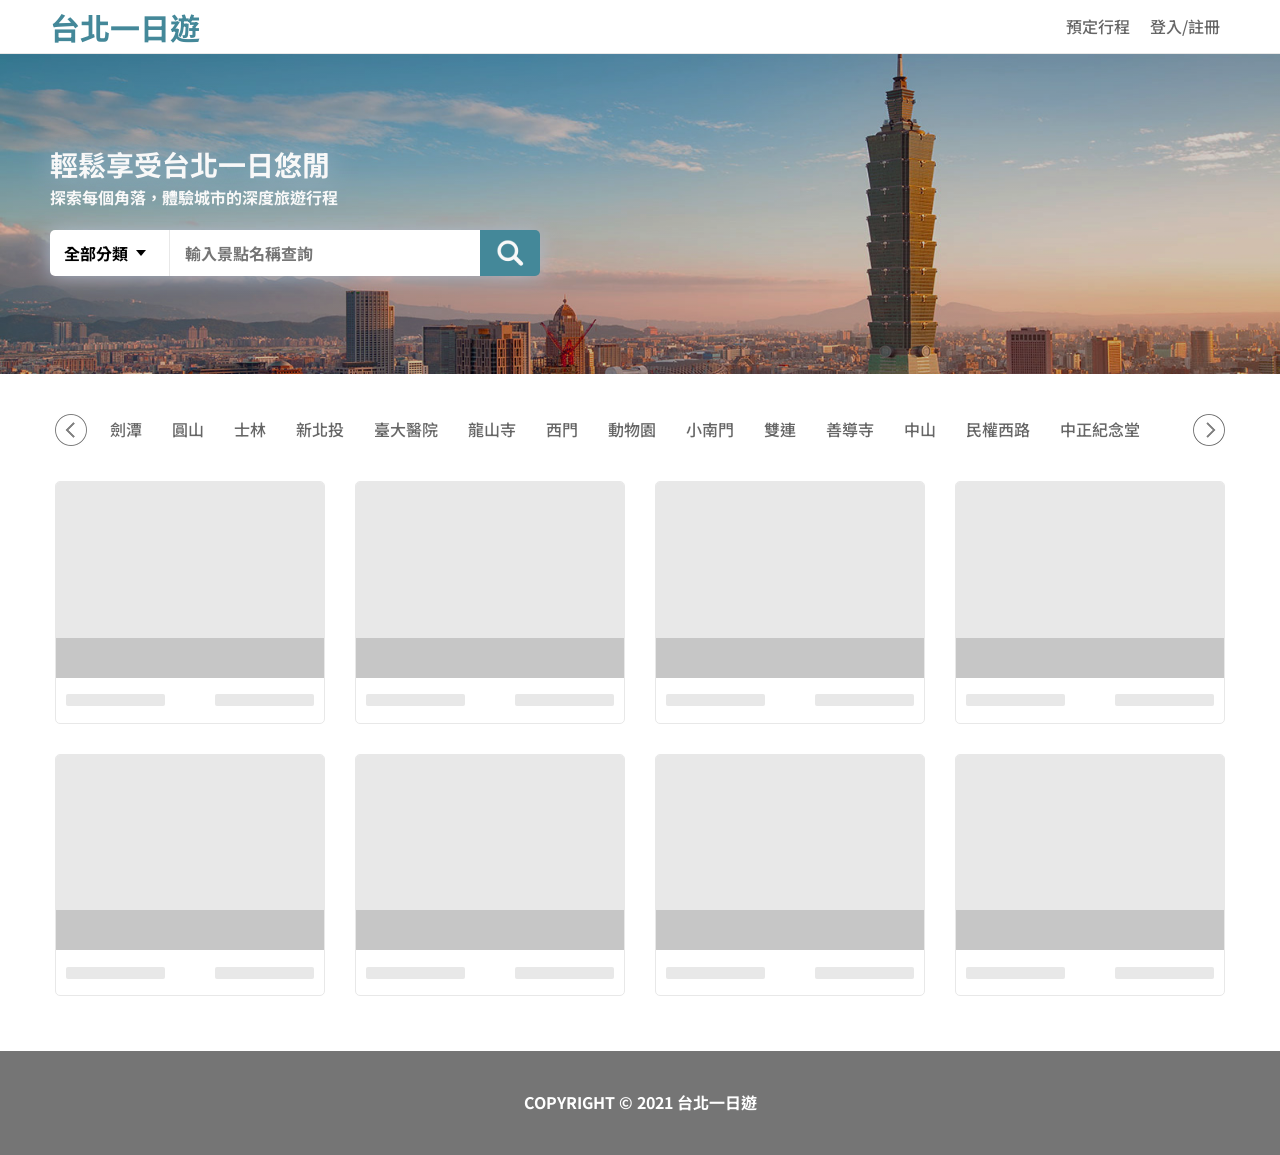
==== static/index.html @ 525bab65 "feat: [前台] 2-1 Add RWD homepage layout from Figma Co-Authored-By: muchuan0915 <207142969+muchuan0915" ====
<!DOCTYPE html>
<html lang="zh-Hant">
<head>
  <meta charset="UTF-8">
  <meta name="viewport" content="width=device-width, initial-scale=1.0">
  <title>台北一日遊</title>
  <link rel="preconnect" href="https://fonts.googleapis.com">
  <link rel="preconnect" href="https://fonts.gstatic.com" crossorigin>
  <link href="https://fonts.googleapis.com/css2?family=Noto+Sans+TC:wght@400;500;700&display=swap" rel="stylesheet">
  <link rel="stylesheet" href="/static/css/index.css">
</head>
<body>
  <header class="navbar">
    <div class="navbar__inner">
      <a class="navbar__logo" href="/">台北一日遊</a>
      <nav class="navbar__actions">
        <button type="button" class="navbar__link">預定行程</button>
        <button type="button" class="navbar__link">登入/註冊</button>
      </nav>
    </div>
  </header>

  <section class="hero">
    <div class="hero__inner">
      <h1 class="hero__title">輕鬆享受台北一日悠閒</h1>
      <p class="hero__subtitle">探索每個角落，體驗城市的深度旅遊行程</p>
      <form class="search" id="search-form" action="#" method="get">
        <button type="button" class="search__category" id="category-button">
          <span id="category-label">全部分類</span>
          <span class="search__category-arrow" aria-hidden="true"></span>
        </button>
        <input
          class="search__input"
          id="search-input"
          type="text"
          name="keyword"
          placeholder="輸入景點名稱查詢"
          autocomplete="off"
        >
        <button type="submit" class="search__submit" aria-label="搜尋">
          <img src="/static/images/icon_search.png" alt="" width="30" height="30">
        </button>
      </form>
    </div>
  </section>

  <section class="mrt">
    <div class="mrt__inner">
      <button type="button" class="mrt__arrow mrt__arrow--left" id="mrt-left" aria-label="向左捲動">
        <img src="/static/images/btn_leftArrow.png" alt="" width="32" height="32">
      </button>
      <div class="mrt__list" id="mrt-list">
        <button type="button" class="mrt__item">劍潭</button>
        <button type="button" class="mrt__item">圓山</button>
        <button type="button" class="mrt__item">士林</button>
        <button type="button" class="mrt__item">新北投</button>
        <button type="button" class="mrt__item">臺大醫院</button>
        <button type="button" class="mrt__item">龍山寺</button>
        <button type="button" class="mrt__item">西門</button>
        <button type="button" class="mrt__item">動物園</button>
        <button type="button" class="mrt__item">小南門</button>
        <button type="button" class="mrt__item">雙連</button>
        <button type="button" class="mrt__item">善導寺</button>
        <button type="button" class="mrt__item">中山</button>
        <button type="button" class="mrt__item">民權西路</button>
        <button type="button" class="mrt__item">中正紀念堂</button>
      </div>
      <button type="button" class="mrt__arrow mrt__arrow--right" id="mrt-right" aria-label="向右捲動">
        <img src="/static/images/btn_rightArrow.png" alt="" width="32" height="32">
      </button>
    </div>
  </section>

  <main class="attractions">
    <div class="attractions__grid" id="attraction-list">
      <article class="card card--placeholder">
        <div class="card__image"><div class="card__name"></div></div>
        <div class="card__meta"><span class="card__mrt"></span><span class="card__category"></span></div>
      </article>
      <article class="card card--placeholder">
        <div class="card__image"><div class="card__name"></div></div>
        <div class="card__meta"><span class="card__mrt"></span><span class="card__category"></span></div>
      </article>
      <article class="card card--placeholder">
        <div class="card__image"><div class="card__name"></div></div>
        <div class="card__meta"><span class="card__mrt"></span><span class="card__category"></span></div>
      </article>
      <article class="card card--placeholder">
        <div class="card__image"><div class="card__name"></div></div>
        <div class="card__meta"><span class="card__mrt"></span><span class="card__category"></span></div>
      </article>
      <article class="card card--placeholder">
        <div class="card__image"><div class="card__name"></div></div>
        <div class="card__meta"><span class="card__mrt"></span><span class="card__category"></span></div>
      </article>
      <article class="card card--placeholder">
        <div class="card__image"><div class="card__name"></div></div>
        <div class="card__meta"><span class="card__mrt"></span><span class="card__category"></span></div>
      </article>
      <article class="card card--placeholder">
        <div class="card__image"><div class="card__name"></div></div>
        <div class="card__meta"><span class="card__mrt"></span><span class="card__category"></span></div>
      </article>
      <article class="card card--placeholder">
        <div class="card__image"><div class="card__name"></div></div>
        <div class="card__meta"><span class="card__mrt"></span><span class="card__category"></span></div>
      </article>
    </div>
  </main>

  <footer class="footer">
    <p>COPYRIGHT © 2021 台北一日遊</p>
  </footer>
</body>
</html>
---- static/css/index.css ----
*,
*::before,
*::after {
  box-sizing: border-box;
}

html,
body {
  margin: 0;
  padding: 0;
}

body {
  font-family: "Noto Sans TC", sans-serif;
  color: #666666;
  background: #ffffff;
  padding-top: 54px;
  min-height: 100vh;
  display: flex;
  flex-direction: column;
}

button,
input {
  font: inherit;
}

button {
  border: 0;
  background: none;
  cursor: pointer;
  padding: 0;
}

a {
  text-decoration: none;
  color: inherit;
}

/* Navbar — fixed */
.navbar {
  position: fixed;
  top: 0;
  left: 0;
  z-index: 1000;
  width: 100%;
  height: 54px;
  background: #ffffff;
  border-bottom: 1px solid #e8e8e8;
  display: flex;
  justify-content: center;
}

.navbar__inner {
  width: 100%;
  max-width: 1200px;
  height: 100%;
  padding: 0 10px;
  display: flex;
  align-items: center;
  justify-content: space-between;
}

.navbar__logo {
  color: #448899;
  font-size: 30px;
  font-weight: 700;
  line-height: 34px;
}

.navbar__actions {
  display: flex;
  align-items: center;
}

.navbar__link {
  padding: 10px;
  color: #666666;
  font-size: 16px;
  font-weight: 500;
  line-height: 13.3px;
}

/* Hero */
.hero {
  width: 100%;
  height: 320px;
  background:
    linear-gradient(0deg, rgba(0, 0, 0, 0.18), rgba(0, 0, 0, 0.18)),
    url("/static/images/welcome.png") center / cover no-repeat;
  display: flex;
  justify-content: center;
  align-items: center;
}

.hero__inner {
  width: 100%;
  max-width: 1200px;
  padding: 10px;
}

.hero__title {
  margin: 0 0 15px;
  color: #f8f8f8;
  font-size: 28px;
  font-weight: 700;
  line-height: 24px;
  text-shadow: 0 0 30px #aabbcc;
}

.hero__subtitle {
  margin: 0 0 25px;
  color: #f8f8f8;
  font-size: 16px;
  font-weight: 700;
  line-height: 13.3px;
}

.search {
  display: flex;
  align-items: stretch;
  width: fit-content;
  max-width: 100%;
  height: 46px;
  border-radius: 5px;
  overflow: hidden;
  box-shadow: 0 0 20px #aabbcc;
}

.search__category {
  display: flex;
  align-items: center;
  gap: 8px;
  flex: 0 0 auto;
  min-width: 120px;
  padding: 0 14px;
  background: #ffffff;
  color: #000000;
  font-size: 16px;
  font-weight: 700;
  border-right: 1px solid #e8e8e8;
  white-space: nowrap;
}

.search__category-arrow {
  width: 0;
  height: 0;
  border-left: 5px solid transparent;
  border-right: 5px solid transparent;
  border-top: 6px solid #000000;
}

.search__input {
  width: 310px;
  max-width: 100%;
  height: 46px;
  padding: 0 15px;
  border: 0;
  outline: none;
  background: #ffffff;
  color: #000000;
  font-size: 16px;
  font-weight: 700;
}

.search__input::placeholder {
  color: #757575;
  font-weight: 700;
}

.search__submit {
  width: 60px;
  height: 46px;
  background: #448899;
  display: flex;
  align-items: center;
  justify-content: center;
  flex-shrink: 0;
}

.search__submit:hover {
  background: #337788;
}

.search__submit img {
  display: block;
}

/* MRT list bar */
.mrt {
  width: 100%;
  display: flex;
  justify-content: center;
  margin-top: 40px;
}

.mrt__inner {
  width: 100%;
  max-width: 1200px;
  padding: 0 15px;
  display: flex;
  align-items: center;
  gap: 8px;
}

.mrt__arrow {
  width: 32px;
  height: 32px;
  flex-shrink: 0;
  display: flex;
  align-items: center;
  justify-content: center;
}

.mrt__arrow img {
  display: block;
  width: 32px;
  height: 32px;
}

.mrt__list {
  flex: 1;
  min-width: 0;
  display: flex;
  align-items: center;
  overflow-x: auto;
  scrollbar-width: none;
}

.mrt__list::-webkit-scrollbar {
  display: none;
}

.mrt__item {
  flex: 0 0 auto;
  padding: 5px 15px;
  color: #666666;
  font-size: 16px;
  font-weight: 500;
  line-height: 13.3px;
  white-space: nowrap;
}

.mrt__item:hover {
  color: #448899;
}

/* Attractions grid */
.attractions {
  width: 100%;
  display: flex;
  justify-content: center;
  padding: 20px 0 40px;
  flex: 1;
}

.attractions__grid {
  width: 100%;
  max-width: 1200px;
  padding: 15px;
  display: grid;
  grid-template-columns: repeat(4, minmax(0, 1fr));
  gap: 30px;
}

.card {
  border: 1px solid #e8e8e8;
  border-radius: 5px;
  overflow: hidden;
  background: #ffffff;
  display: flex;
  flex-direction: column;
  min-width: 0;
}

.card__image {
  position: relative;
  width: 100%;
  aspect-ratio: 270 / 197;
  background: #e8e8e8;
  overflow: hidden;
}

.card__image img {
  width: 100%;
  height: 100%;
  object-fit: cover;
  display: block;
}

.card__name {
  position: absolute;
  left: 0;
  right: 0;
  bottom: 0;
  min-height: 40px;
  padding: 10px;
  background: rgba(0, 0, 0, 0.6);
  color: #ffffff;
  font-size: 16px;
  font-weight: 700;
  line-height: 13.3px;
  display: flex;
  align-items: center;
  white-space: nowrap;
  overflow: hidden;
  text-overflow: ellipsis;
}

.card--placeholder .card__name {
  background: rgba(0, 0, 0, 0.15);
}

.card__meta {
  height: 45px;
  padding: 0 10px;
  display: flex;
  align-items: center;
  justify-content: space-between;
  gap: 8px;
  color: #757575;
  font-size: 16px;
  font-weight: 500;
  line-height: 13.3px;
}

.card__mrt,
.card__category {
  white-space: nowrap;
  overflow: hidden;
  text-overflow: ellipsis;
}

.card--placeholder .card__meta span {
  display: block;
  width: 40%;
  height: 12px;
  border-radius: 2px;
  background: #e8e8e8;
}

/* Footer */
.footer {
  width: 100%;
  height: 104px;
  background: #757575;
  color: #ffffff;
  display: flex;
  align-items: center;
  justify-content: center;
  font-size: 16px;
  font-weight: 700;
  line-height: 13.3px;
}

.footer p {
  margin: 0;
}

/* Tablet */
@media (max-width: 1200px) {
  .hero__inner,
  .mrt__inner,
  .attractions__grid {
    max-width: 100%;
  }

  .attractions__grid {
    grid-template-columns: repeat(2, minmax(0, 1fr));
  }

  .search__input {
    width: 220px;
  }
}

/* Mobile */
@media (max-width: 600px) {
  .navbar__inner {
    padding: 0 10px;
  }

  .navbar__logo {
    font-size: 24px;
  }

  .hero {
    height: 280px;
    background-position: 70% center;
  }

  .hero__inner {
    padding: 10px 20px;
  }

  .hero__title {
    font-size: 24px;
  }

  .search {
    width: 100%;
  }

  .search__category {
    min-width: 96px;
    padding: 0 10px;
    font-size: 14px;
  }

  .search__input {
    width: 0;
    flex: 1;
    font-size: 14px;
  }

  .mrt {
    margin-top: 28px;
  }

  .attractions__grid {
    grid-template-columns: 1fr;
    gap: 20px;
    padding: 15px 20px;
  }

  .card__image {
    aspect-ratio: 322 / 235;
  }
}
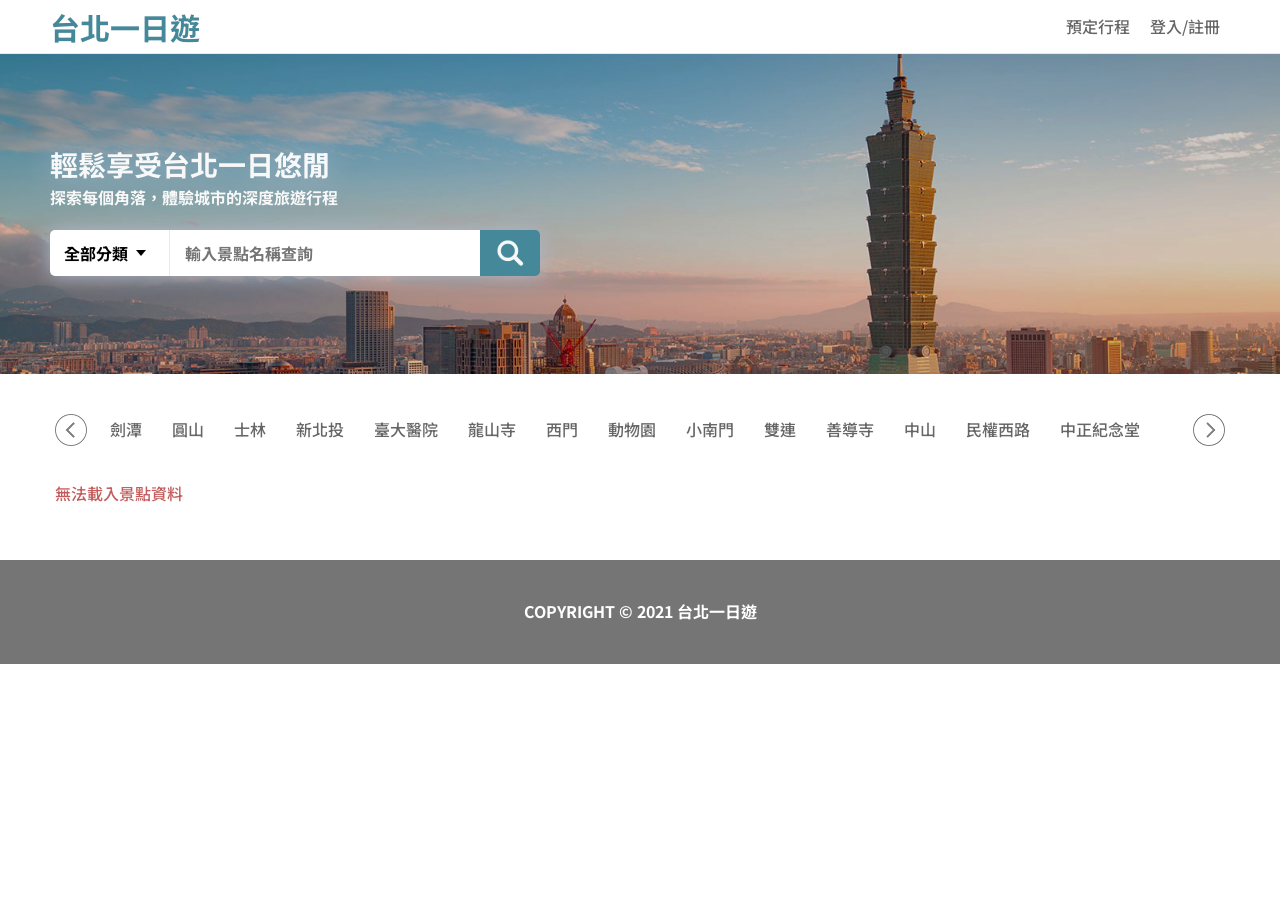
==== commit 48ddca1a: "feat: [前台] 2-2 Fetch and render first page of attractions Co-Authored-By: muchuan0915 <207142969+muc" ====
--- a/static/index.html
+++ b/static/index.html
@@ -4,10 +4,12 @@
   <meta charset="UTF-8">
   <meta name="viewport" content="width=device-width, initial-scale=1.0">
   <title>台北一日遊</title>
+  <link rel="icon" href="/static/images/favicon.svg" type="image/svg+xml">
   <link rel="preconnect" href="https://fonts.googleapis.com">
   <link rel="preconnect" href="https://fonts.gstatic.com" crossorigin>
   <link href="https://fonts.googleapis.com/css2?family=Noto+Sans+TC:wght@400;500;700&display=swap" rel="stylesheet">
   <link rel="stylesheet" href="/static/css/index.css">
+  <script src="/static/js/index.js" defer></script>
 </head>
 <body>
   <header class="navbar">
--- a/static/css/index.css
+++ b/static/css/index.css
@@ -15,9 +15,6 @@
   color: #666666;
   background: #ffffff;
   padding-top: 54px;
-  min-height: 100vh;
-  display: flex;
-  flex-direction: column;
 }
 
 button,
@@ -250,8 +247,8 @@
   width: 100%;
   display: flex;
   justify-content: center;
+  align-items: flex-start;
   padding: 20px 0 40px;
-  flex: 1;
 }
 
 .attractions__grid {
@@ -260,6 +257,8 @@
   padding: 15px;
   display: grid;
   grid-template-columns: repeat(4, minmax(0, 1fr));
+  align-items: start;
+  align-content: start;
   gap: 30px;
 }
 
@@ -271,17 +270,21 @@
   display: flex;
   flex-direction: column;
   min-width: 0;
+  height: fit-content;
 }
 
 .card__image {
   position: relative;
   width: 100%;
   aspect-ratio: 270 / 197;
+  flex: 0 0 auto;
   background: #e8e8e8;
   overflow: hidden;
 }
 
 .card__image img {
+  position: absolute;
+  inset: 0;
   width: 100%;
   height: 100%;
   object-fit: cover;
@@ -312,7 +315,7 @@
 }
 
 .card__meta {
-  height: 45px;
+  min-height: 45px;
   padding: 0 10px;
   display: flex;
   align-items: center;
@@ -322,13 +325,6 @@
   font-size: 16px;
   font-weight: 500;
   line-height: 13.3px;
-}
-
-.card__mrt,
-.card__category {
-  white-space: nowrap;
-  overflow: hidden;
-  text-overflow: ellipsis;
 }
 
 .card--placeholder .card__meta span {
@@ -339,6 +335,14 @@
   background: #e8e8e8;
 }
 
+.attractions__error {
+  grid-column: 1 / -1;
+  margin: 0;
+  color: #c45c5c;
+  font-size: 16px;
+  font-weight: 500;
+}
+
 /* Footer */
 .footer {
   width: 100%;
@@ -419,7 +423,7 @@
 
   .attractions__grid {
     grid-template-columns: 1fr;
-    gap: 20px;
+    gap: 15px;
     padding: 15px 20px;
   }
 
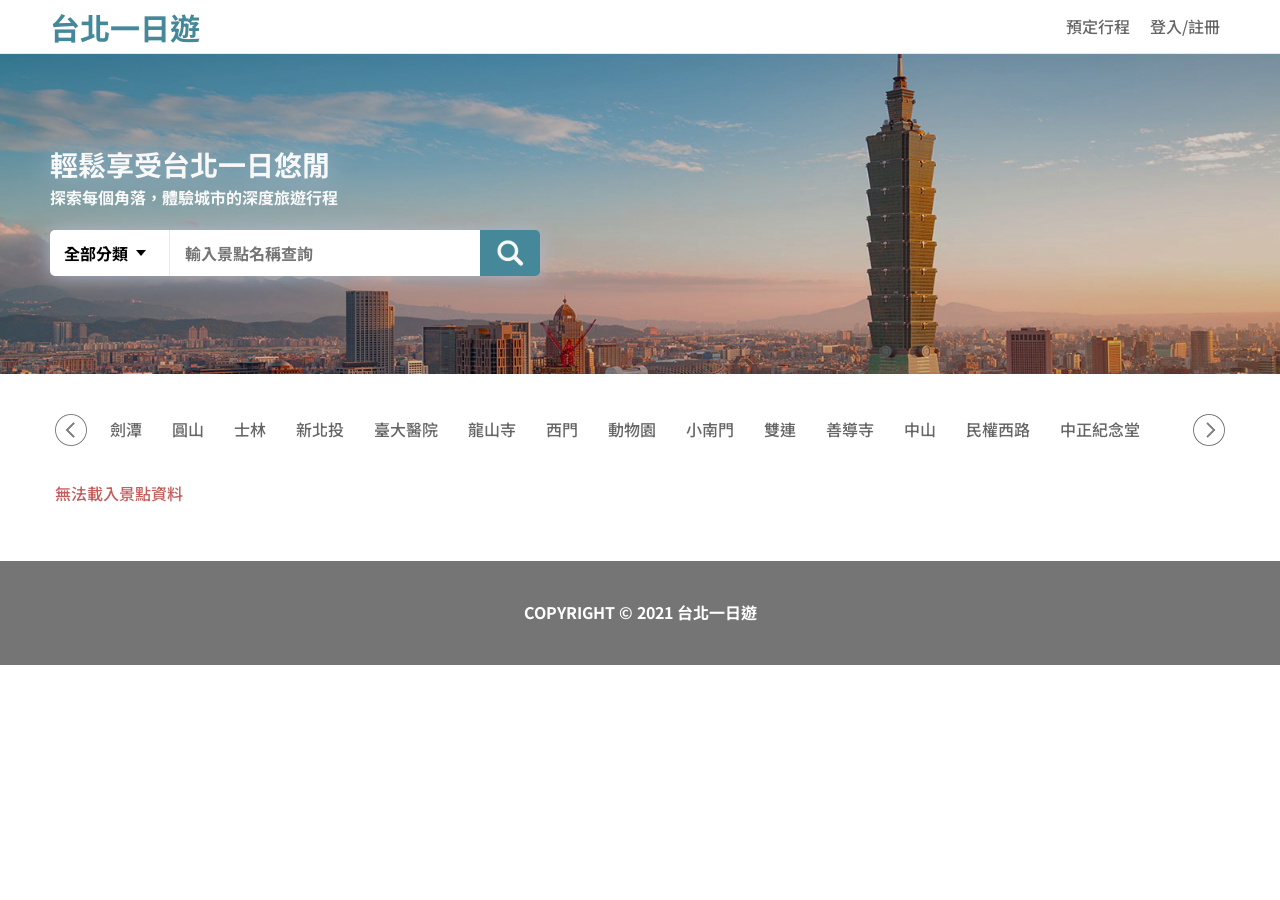
==== commit b604a016: "feat: [前台] 2-3 Infinite-scroll next pages of attractions Co-Authored-By: muchuan0915 <207142969+much" ====
--- a/static/index.html
+++ b/static/index.html
@@ -108,6 +108,7 @@
         <div class="card__meta"><span class="card__mrt"></span><span class="card__category"></span></div>
       </article>
     </div>
+    <div id="scroll-sentinel" class="scroll-sentinel" aria-hidden="true"></div>
   </main>
 
   <footer class="footer">
--- a/static/css/index.css
+++ b/static/css/index.css
@@ -246,8 +246,8 @@
 .attractions {
   width: 100%;
   display: flex;
-  justify-content: center;
-  align-items: flex-start;
+  flex-direction: column;
+  align-items: center;
   padding: 20px 0 40px;
 }
 
@@ -343,6 +343,11 @@
   font-weight: 500;
 }
 
+.scroll-sentinel {
+  width: 100%;
+  height: 1px;
+}
+
 /* Footer */
 .footer {
   width: 100%;
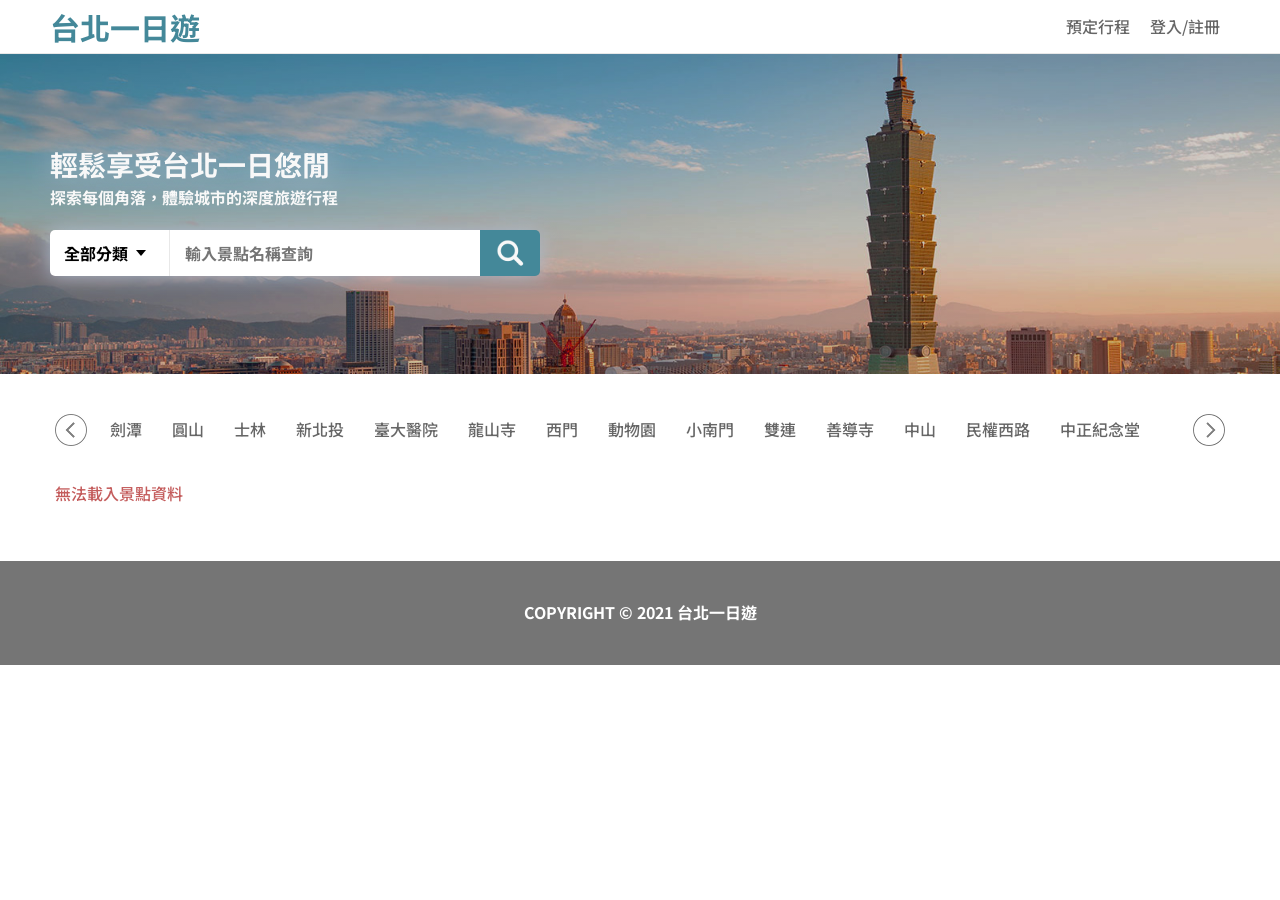
==== commit 45cb820c: "feat: [前台] 2-4 Add category selection panel from API 點分類按鈕 → 按鈕正下方跳出面板 面板內容打 /api/categories 點某個分類 →" ====
--- a/static/index.html
+++ b/static/index.html
@@ -26,23 +26,28 @@
     <div class="hero__inner">
       <h1 class="hero__title">輕鬆享受台北一日悠閒</h1>
       <p class="hero__subtitle">探索每個角落，體驗城市的深度旅遊行程</p>
-      <form class="search" id="search-form" action="#" method="get">
-        <button type="button" class="search__category" id="category-button">
-          <span id="category-label">全部分類</span>
-          <span class="search__category-arrow" aria-hidden="true"></span>
-        </button>
-        <input
-          class="search__input"
-          id="search-input"
-          type="text"
-          name="keyword"
-          placeholder="輸入景點名稱查詢"
-          autocomplete="off"
-        >
-        <button type="submit" class="search__submit" aria-label="搜尋">
-          <img src="/static/images/icon_search.png" alt="" width="30" height="30">
-        </button>
-      </form>
+      <div class="search-wrap">
+        <form class="search" id="search-form" action="#" method="get">
+          <button type="button" class="search__category" id="category-button" aria-expanded="false" aria-controls="category-panel">
+            <span id="category-label">全部分類</span>
+            <span class="search__category-arrow" aria-hidden="true"></span>
+          </button>
+          <input
+            class="search__input"
+            id="search-input"
+            type="text"
+            name="keyword"
+            placeholder="輸入景點名稱查詢"
+            autocomplete="off"
+          >
+          <button type="submit" class="search__submit" aria-label="搜尋">
+            <img src="/static/images/icon_search.png" alt="" width="30" height="30">
+          </button>
+        </form>
+        <div class="category-panel" id="category-panel" hidden>
+          <div class="category-panel__list" id="category-list"></div>
+        </div>
+      </div>
     </div>
   </section>
 
--- a/static/css/index.css
+++ b/static/css/index.css
@@ -113,6 +113,12 @@
   line-height: 13.3px;
 }
 
+.search-wrap {
+  position: relative;
+  width: fit-content;
+  max-width: 100%;
+}
+
 .search {
   display: flex;
   align-items: stretch;
@@ -120,7 +126,6 @@
   max-width: 100%;
   height: 46px;
   border-radius: 5px;
-  overflow: hidden;
   box-shadow: 0 0 20px #aabbcc;
 }
 
@@ -136,6 +141,7 @@
   font-size: 16px;
   font-weight: 700;
   border-right: 1px solid #e8e8e8;
+  border-radius: 5px 0 0 5px;
   white-space: nowrap;
 }
 
@@ -173,6 +179,7 @@
   align-items: center;
   justify-content: center;
   flex-shrink: 0;
+  border-radius: 0 5px 5px 0;
 }
 
 .search__submit:hover {
@@ -181,6 +188,52 @@
 
 .search__submit img {
   display: block;
+}
+
+.category-panel {
+  position: absolute;
+  top: calc(100% + 5px);
+  left: 0;
+  z-index: 20;
+  width: 400px;
+  max-width: calc(100vw - 40px);
+  padding: 10px;
+  background: #ffffff;
+  border-radius: 5px;
+  box-shadow: 0 0 20px #aabbcc;
+}
+
+.category-panel[hidden] {
+  display: none;
+}
+
+.category-panel__list {
+  display: grid;
+  grid-template-columns: repeat(3, minmax(0, 1fr));
+  gap: 4px;
+}
+
+.category-panel__item {
+  padding: 10px 15px;
+  border-radius: 5px;
+  color: #000000;
+  font-size: 16px;
+  font-weight: 500;
+  line-height: 13.3px;
+  text-align: left;
+  white-space: nowrap;
+}
+
+.category-panel__item:hover {
+  background: #e8e8e8;
+}
+
+.category-panel__error {
+  margin: 0;
+  padding: 10px;
+  color: #c45c5c;
+  font-size: 14px;
+  font-weight: 500;
 }
 
 /* MRT list bar */
@@ -406,6 +459,7 @@
     font-size: 24px;
   }
 
+  .search-wrap,
   .search {
     width: 100%;
   }
@@ -422,6 +476,14 @@
     font-size: 14px;
   }
 
+  .category-panel {
+    width: 100%;
+  }
+
+  .category-panel__list {
+    grid-template-columns: repeat(2, minmax(0, 1fr));
+  }
+
   .mrt {
     margin-top: 28px;
   }
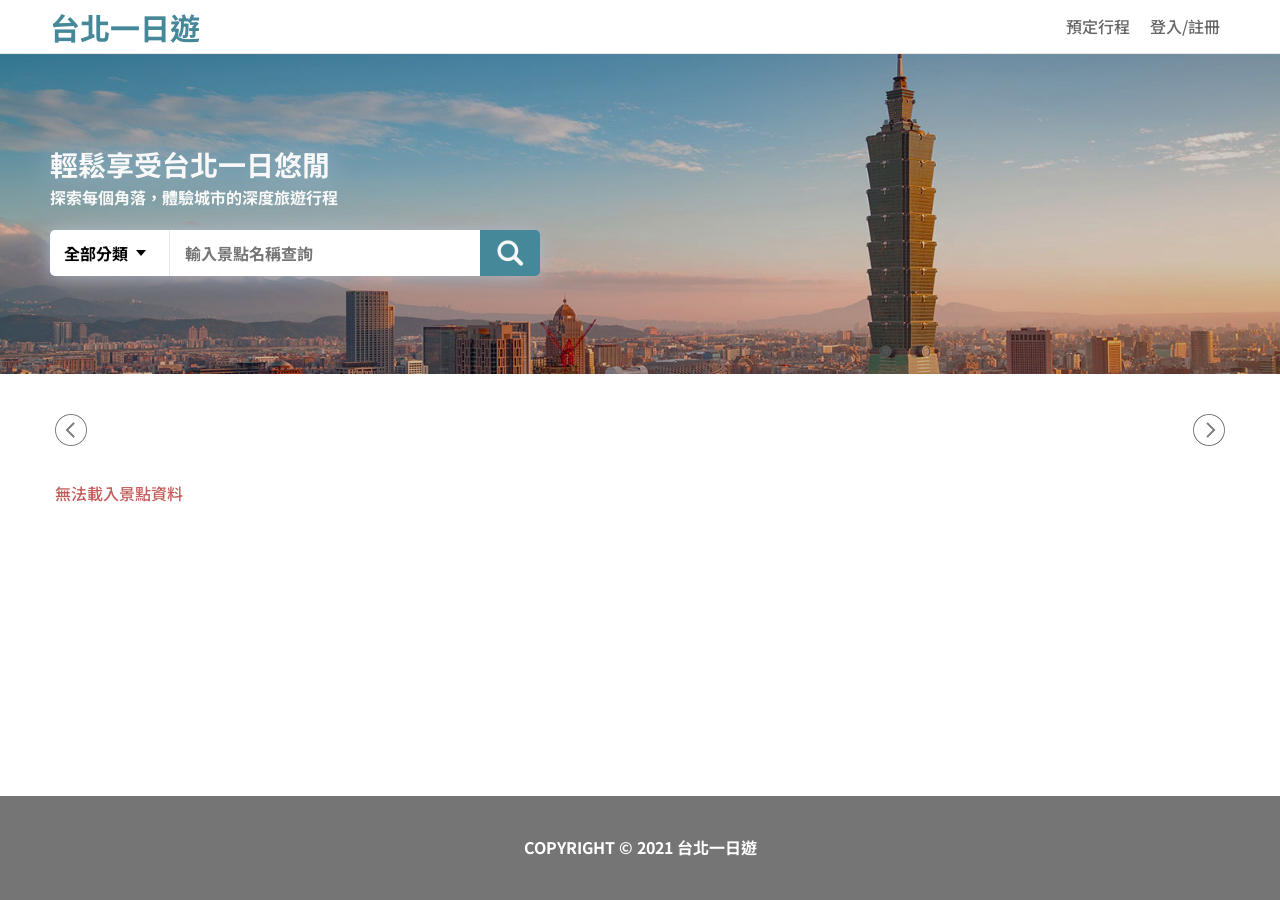
==== commit ecfec267: "feat: [前台] 2-6 Load MRT list and filter attractions by station 進頁立刻打 /api/mrts，渲成可橫向捲動列表（照稿） 左右箭頭可捲更" ====
--- a/static/index.html
+++ b/static/index.html
@@ -56,22 +56,7 @@
       <button type="button" class="mrt__arrow mrt__arrow--left" id="mrt-left" aria-label="向左捲動">
         <img src="/static/images/btn_leftArrow.png" alt="" width="32" height="32">
       </button>
-      <div class="mrt__list" id="mrt-list">
-        <button type="button" class="mrt__item">劍潭</button>
-        <button type="button" class="mrt__item">圓山</button>
-        <button type="button" class="mrt__item">士林</button>
-        <button type="button" class="mrt__item">新北投</button>
-        <button type="button" class="mrt__item">臺大醫院</button>
-        <button type="button" class="mrt__item">龍山寺</button>
-        <button type="button" class="mrt__item">西門</button>
-        <button type="button" class="mrt__item">動物園</button>
-        <button type="button" class="mrt__item">小南門</button>
-        <button type="button" class="mrt__item">雙連</button>
-        <button type="button" class="mrt__item">善導寺</button>
-        <button type="button" class="mrt__item">中山</button>
-        <button type="button" class="mrt__item">民權西路</button>
-        <button type="button" class="mrt__item">中正紀念堂</button>
-      </div>
+      <div class="mrt__list" id="mrt-list"></div>
       <button type="button" class="mrt__arrow mrt__arrow--right" id="mrt-right" aria-label="向右捲動">
         <img src="/static/images/btn_rightArrow.png" alt="" width="32" height="32">
       </button>
--- a/static/css/index.css
+++ b/static/css/index.css
@@ -15,6 +15,9 @@
   color: #666666;
   background: #ffffff;
   padding-top: 54px;
+  min-height: 100vh;
+  display: flex;
+  flex-direction: column;
 }
 
 button,
@@ -274,6 +277,7 @@
   display: flex;
   align-items: center;
   overflow-x: auto;
+  scroll-behavior: smooth;
   scrollbar-width: none;
 }
 
@@ -405,6 +409,8 @@
 .footer {
   width: 100%;
   height: 104px;
+  margin-top: auto;
+  flex-shrink: 0;
   background: #757575;
   color: #ffffff;
   display: flex;
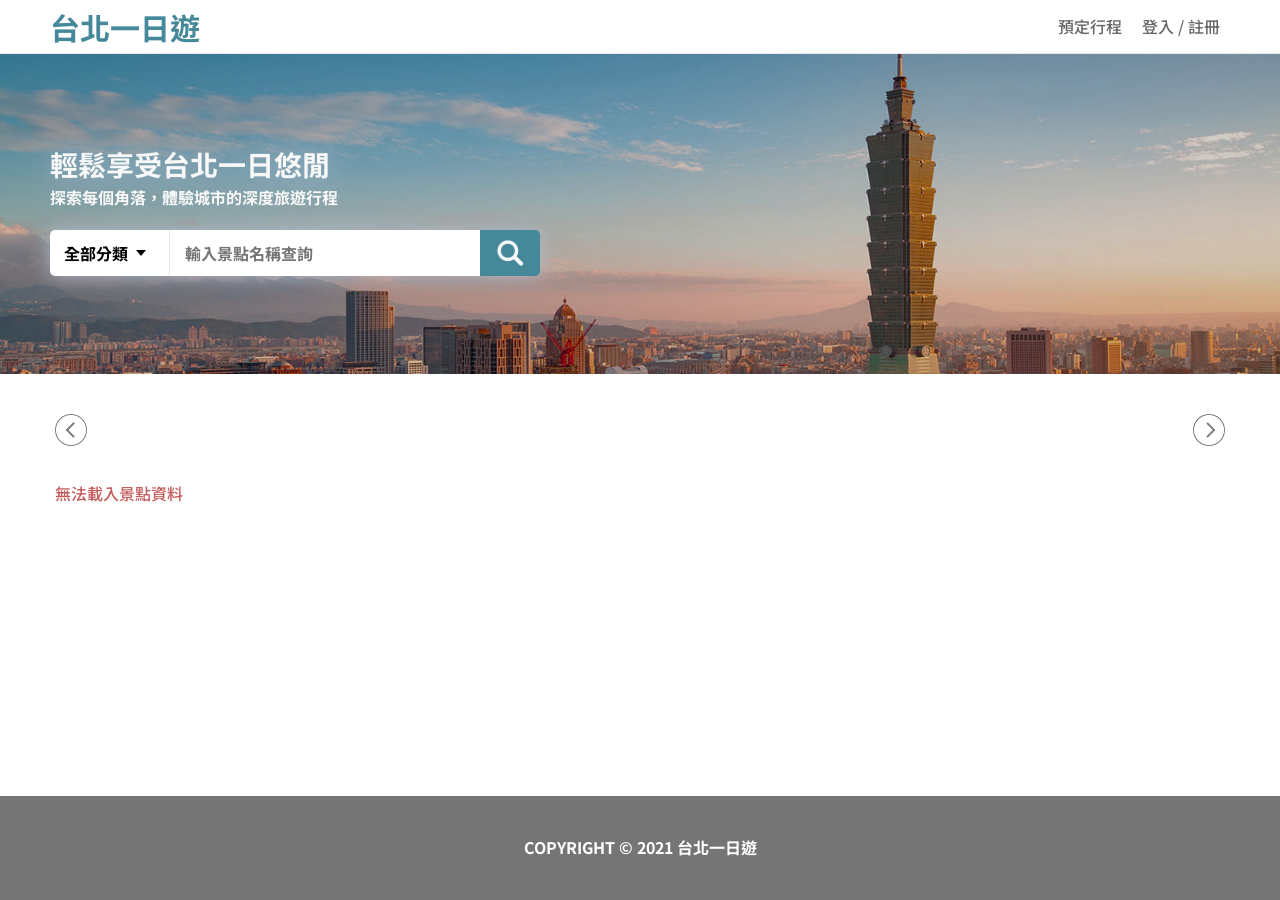
==== commit e2f5144b: "feat: [前台] 4-6 Sign out by clearing token and refresh Co-Authored-By: muchuan0915 <207142969+muchuan" ====
--- a/static/index.html
+++ b/static/index.html
@@ -9,6 +9,8 @@
   <link rel="preconnect" href="https://fonts.gstatic.com" crossorigin>
   <link href="https://fonts.googleapis.com/css2?family=Noto+Sans+TC:wght@400;500;700&display=swap" rel="stylesheet">
   <link rel="stylesheet" href="/static/css/index.css">
+  <link rel="stylesheet" href="/static/css/auth.css">
+  <script src="/static/js/auth.js" defer></script>
   <script src="/static/js/index.js" defer></script>
 </head>
 <body>
@@ -17,7 +19,7 @@
       <a class="navbar__logo" href="/">台北一日遊</a>
       <nav class="navbar__actions">
         <button type="button" class="navbar__link">預定行程</button>
-        <button type="button" class="navbar__link">登入/註冊</button>
+        <button type="button" class="navbar__link" id="auth-open">登入 / 註冊</button>
       </nav>
     </div>
   </header>
--- a/static/css/index.css
+++ b/static/css/index.css
@@ -330,6 +330,13 @@
   height: fit-content;
 }
 
+.card-link {
+  display: block;
+  min-width: 0;
+  color: inherit;
+  text-decoration: none;
+}
+
 .card__image {
   position: relative;
   width: 100%;
--- a/static/css/auth.css
+++ b/static/css/auth.css
@@ -0,0 +1,152 @@
+.auth-overlay {
+  position: fixed;
+  inset: 0;
+  z-index: 2000;
+  display: none;
+  background: rgba(0, 0, 0, 0.25);
+}
+
+.auth-overlay.is-open {
+  display: block;
+}
+
+.auth-dialog {
+  position: fixed;
+  top: 80px;
+  left: 50%;
+  z-index: 2001;
+  display: none;
+  width: 340px;
+  transform: translateX(-50%);
+  background: #ffffff;
+  border-radius: 6px;
+  box-shadow: 0 4px 60px #aaaaaa;
+  overflow: hidden;
+}
+
+.auth-dialog.is-open {
+  display: block;
+}
+
+.auth-dialog__bar {
+  width: 100%;
+  height: 10px;
+  background: linear-gradient(270deg, #337788 0%, #66aabb 100%);
+}
+
+.auth-dialog__close {
+  position: absolute;
+  top: 27px;
+  right: 17px;
+  width: 16px;
+  height: 16px;
+  display: flex;
+  align-items: center;
+  justify-content: center;
+  cursor: pointer;
+}
+
+.auth-dialog__close img {
+  display: block;
+  width: 16px;
+  height: 16px;
+}
+
+.auth-dialog__title {
+  margin: 0;
+  padding: 22px 0 15px;
+  color: #666666;
+  font-size: 24px;
+  font-weight: 700;
+  line-height: 24px;
+  text-align: center;
+}
+
+.auth-dialog__panel {
+  display: none;
+  padding: 0 15px 15px;
+}
+
+.auth-dialog__panel.is-active {
+  display: block;
+}
+
+.auth-dialog__form {
+  display: flex;
+  flex-direction: column;
+  gap: 10px;
+  width: 310px;
+  margin: 0 auto;
+}
+
+.auth-dialog__input {
+  width: 100%;
+  height: 47px;
+  padding: 15px;
+  border: 1px solid #cccccc;
+  border-radius: 5px;
+  color: #666666;
+  font-size: 16px;
+  font-weight: 500;
+  line-height: 13.3px;
+  box-sizing: border-box;
+}
+
+.auth-dialog__input::placeholder {
+  color: #757575;
+  font-size: 16px;
+  font-weight: 700;
+}
+
+.auth-dialog__submit {
+  width: 100%;
+  height: 47px;
+  border-radius: 5px;
+  background: #448899;
+  color: #ffffff;
+  font-size: 19px;
+  font-weight: 400;
+  line-height: 16px;
+  cursor: pointer;
+}
+
+.auth-dialog__submit:hover {
+  background: #337788;
+}
+
+.auth-dialog__message {
+  display: none;
+  margin: 10px 0 0;
+  color: #666666;
+  font-size: 16px;
+  font-weight: 500;
+  line-height: 22px;
+  text-align: center;
+}
+
+.auth-dialog__message.is-visible {
+  display: block;
+}
+
+.auth-dialog__message.is-error {
+  color: #c45c5c;
+}
+
+.auth-dialog__message.is-success {
+  color: #1da56c;
+}
+
+.auth-dialog__switch {
+  width: 310px;
+  margin: 10px auto 0;
+  color: #666666;
+  font-size: 16px;
+  font-weight: 500;
+  line-height: 22px;
+  text-align: center;
+  cursor: pointer;
+}
+
+.auth-dialog__switch:hover {
+  color: #448899;
+}
